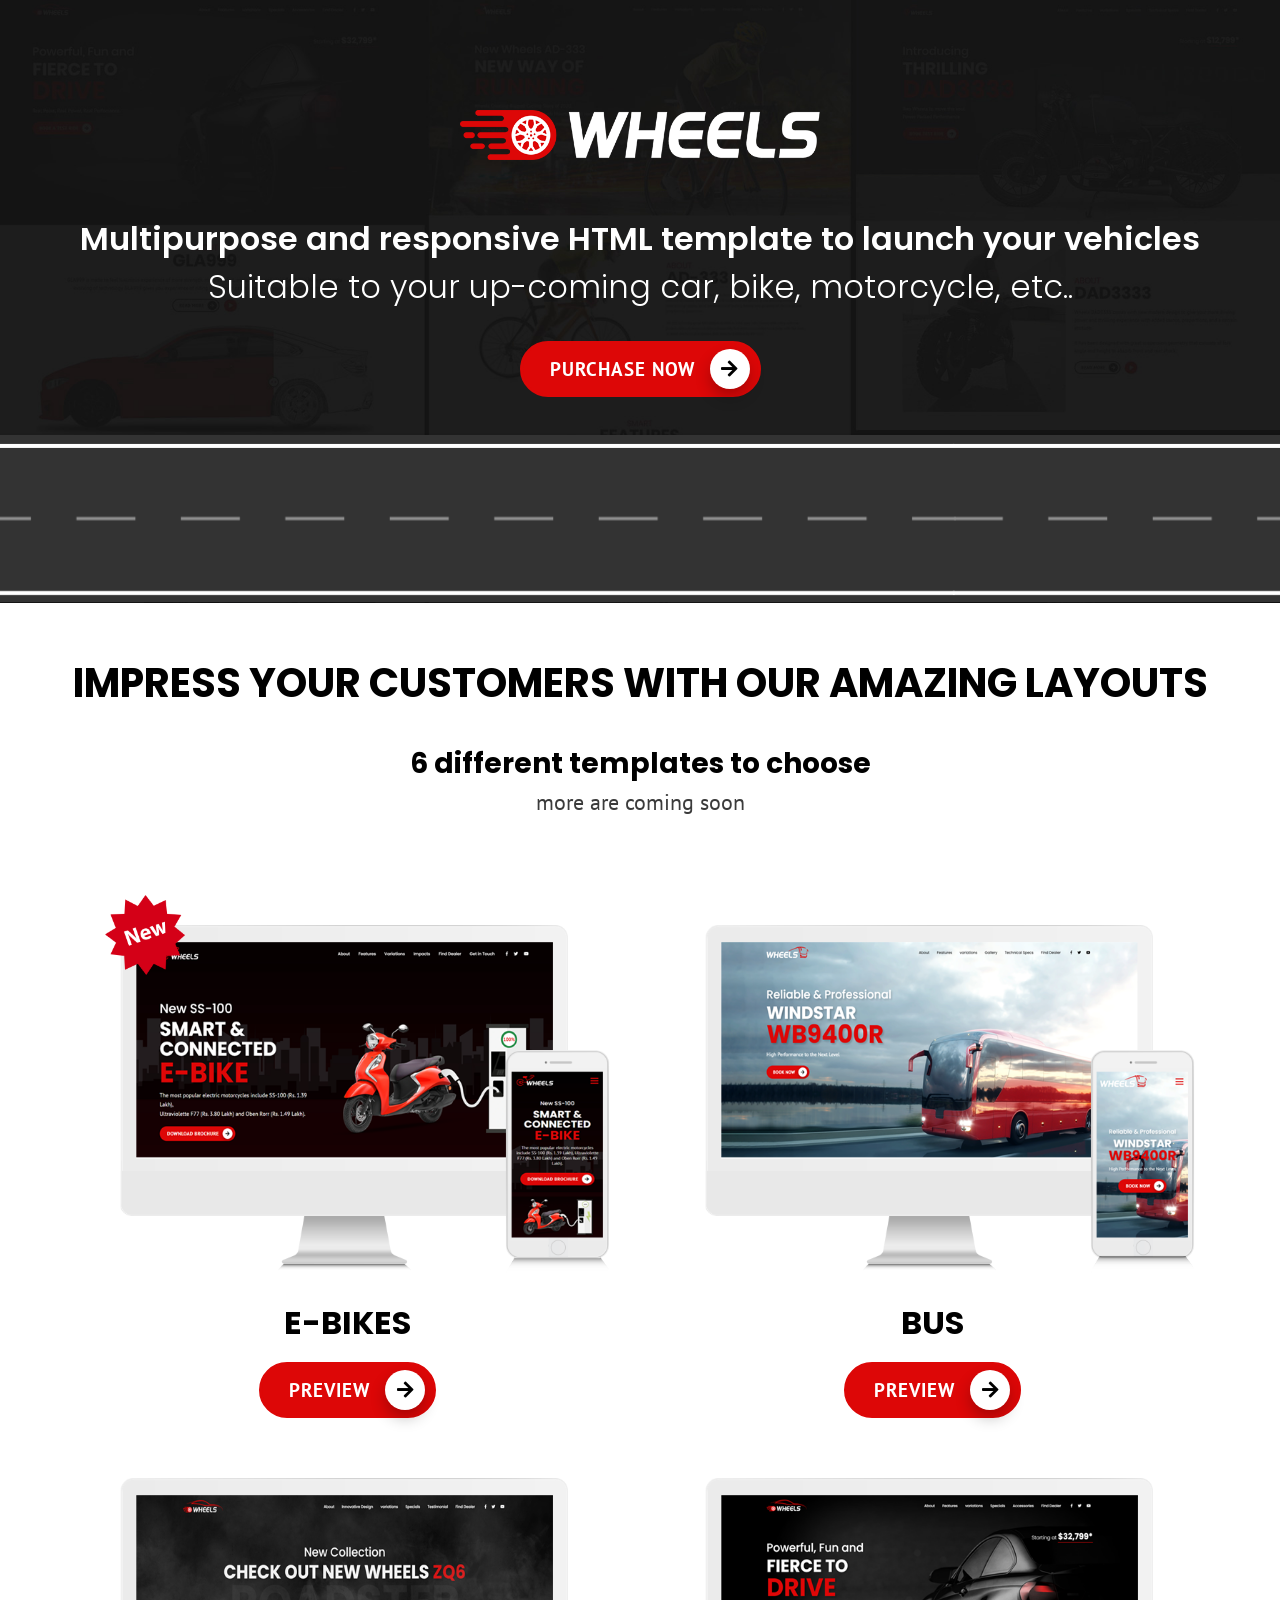
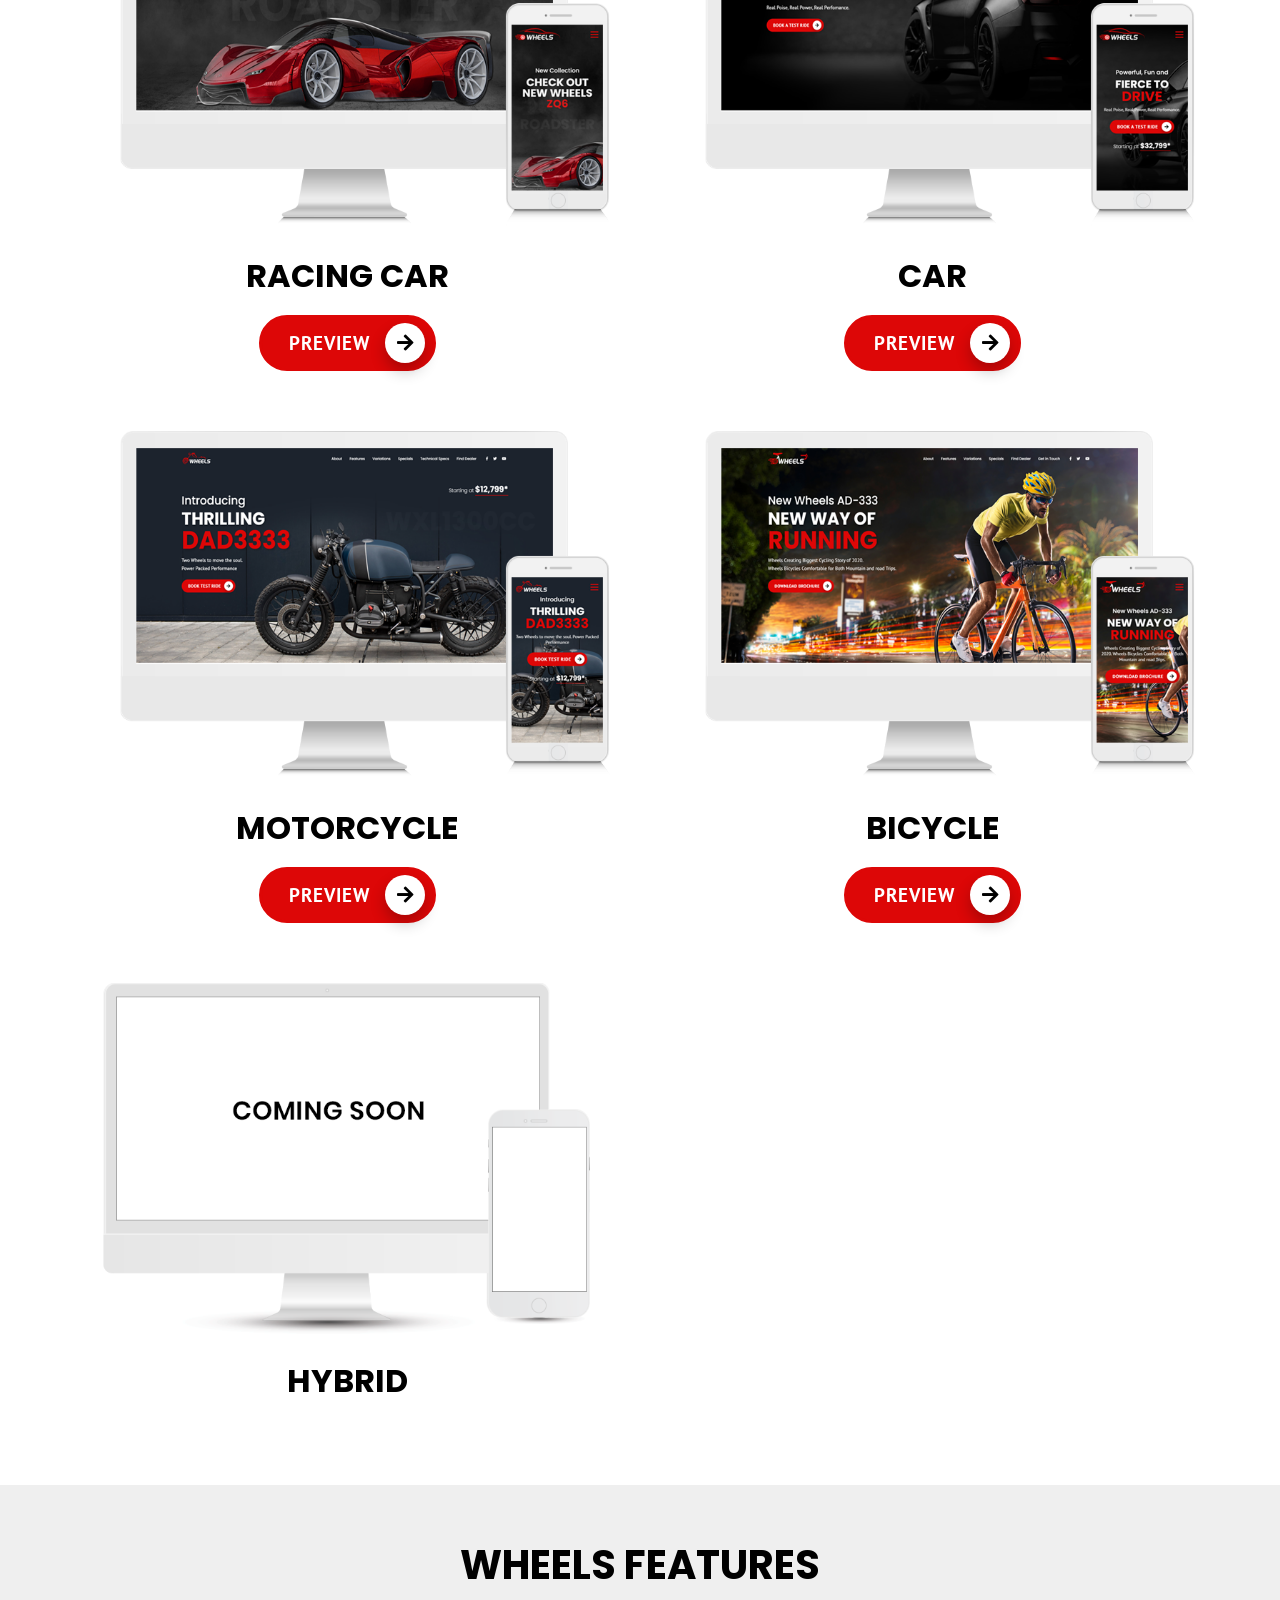
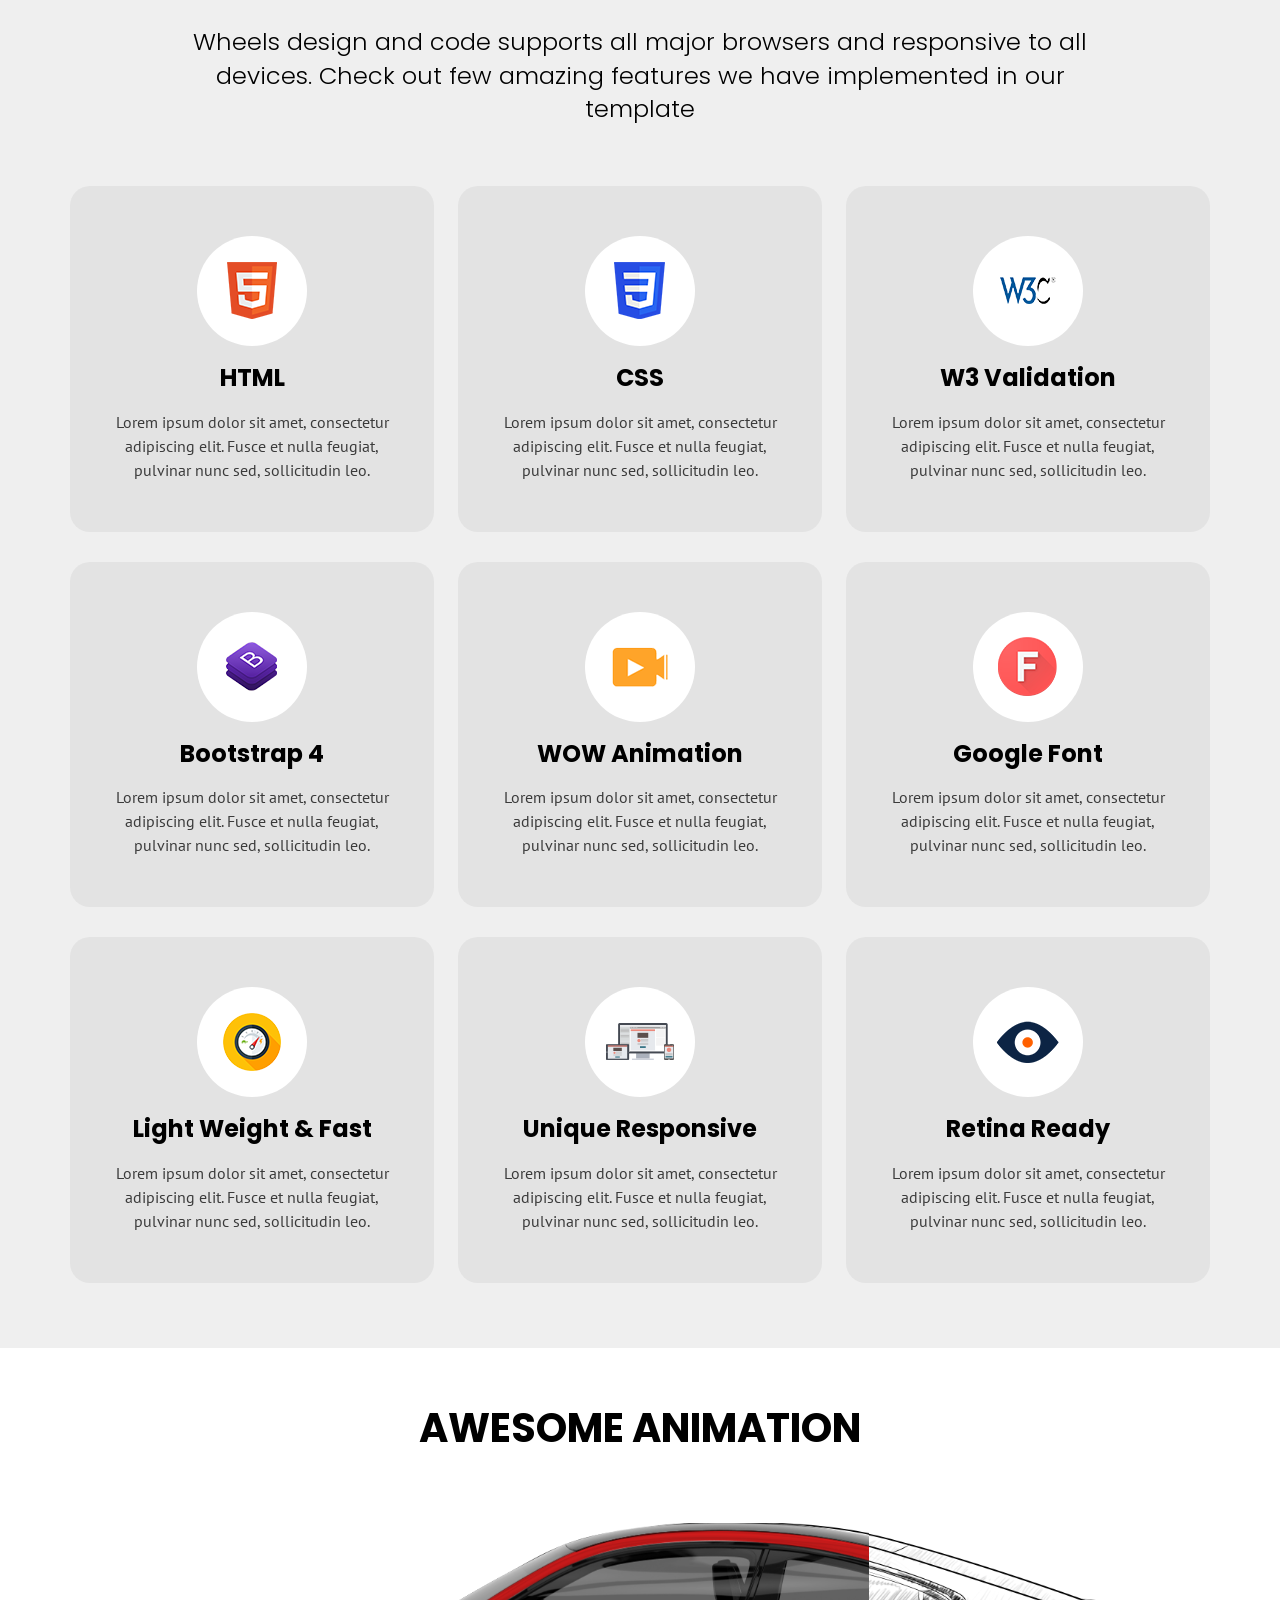
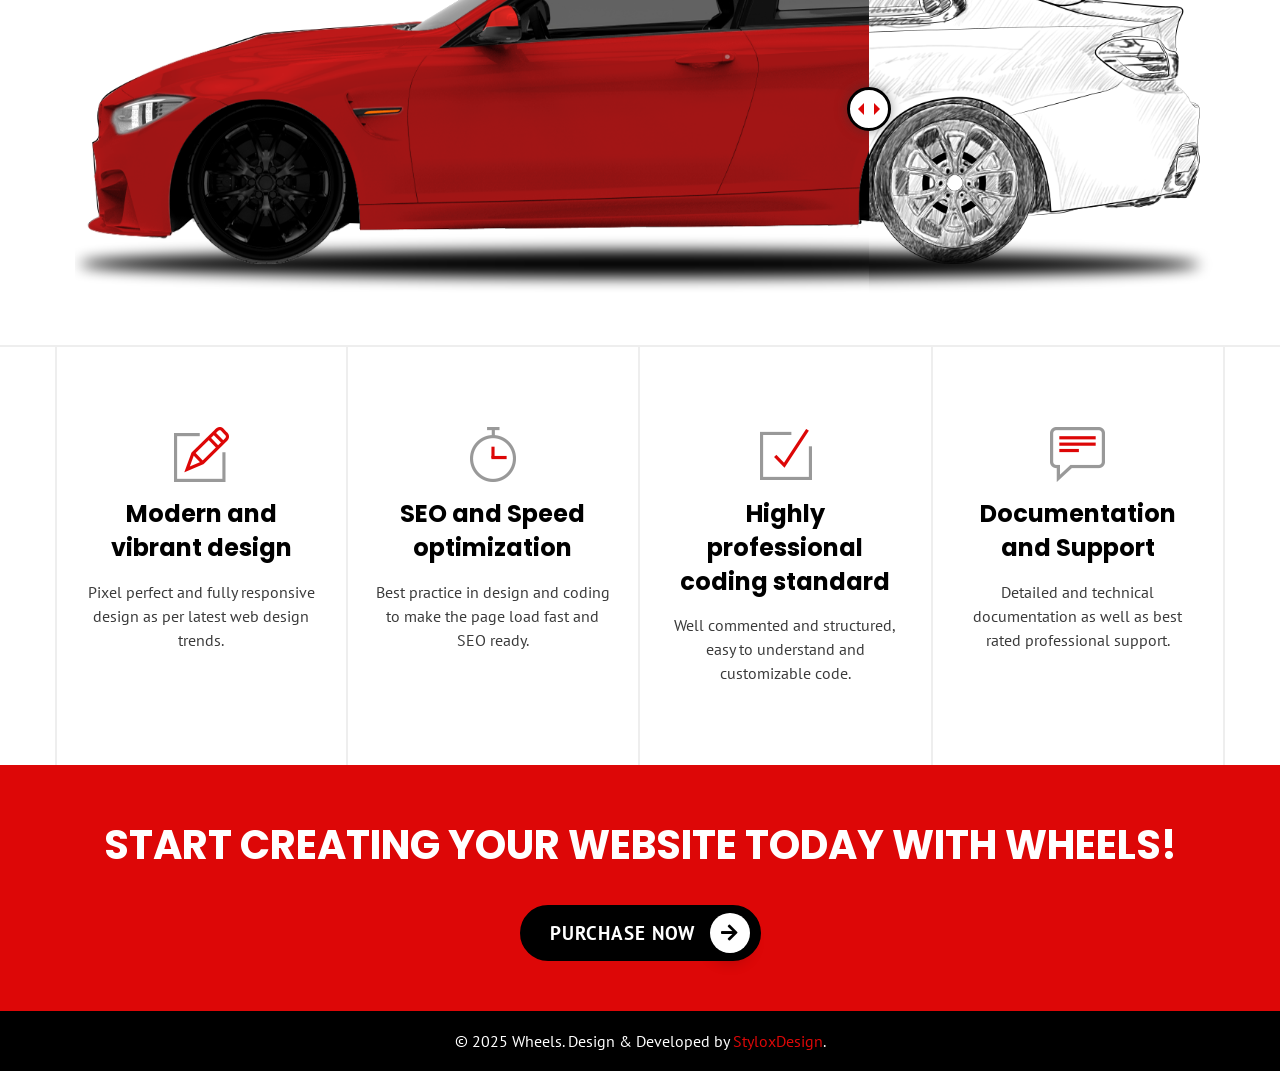
==== wheels.stylox.design/intro/index.html @ 3c7098a4 "Initial HEROMRF website commit" ====
<!DOCTYPE html>
<html lang="en" xml:lang="en">    

<!-- Mirrored from wheels.stylox.design/intro/index.html by HTTrack Website Copier/3.x [XR&CO'2014], Tue, 03 Mar 2026 09:22:50 GMT -->
<head>
    <!-- Basic -->    
    <meta charset="UTF-8">  
    <meta http-equiv="X-UA-Compatible" content="ie=edge">

    <title>Wheels website theme template to launch vehicles - StyloxDesign</title>

    <!-- Mobile Metas -->
    <meta name="viewport" content="width=device-width, initial-scale=1, minimum-scale=1.0, shrink-to-fit=no">

    <!-- favicon & bookmark -->
    <link rel="shortcut icon" href="images/favicon.ico" type="image/x-icon">
    <link rel="icon" href="images/favicon.ico" type="image/x-icon">

    <!-- Web Fonts  -->
    <link href="https://fonts.googleapis.com/css?family=PT+Sans:400,700&amp;display=swap" rel="stylesheet"> 
    <link href="https://fonts.googleapis.com/css?family=Poppins:300,400,500,600,700,800&amp;display=swap" rel="stylesheet"> 

    <!-- Vendor CSS -->
    <link rel="stylesheet" href="css/animate.css" type="text/css" />
    <link rel="stylesheet" href="css/fontawesome.min.css" type="text/css" />
    <link rel="stylesheet" href="css/bootstrap.min.css" type="text/css" />
    <link rel="stylesheet" href="css/bootstrap.min5.css" type="text/css" />
    <link rel="stylesheet" href="css/bootstrap5.css" type="text/css" />
    <link rel="stylesheet" href="css/owl.carousel.min.css" type="text/css" />
    <link rel="stylesheet" href="css/twentytwenty.css"  type="text/css" />

    <!-- Theme CSS -->
    <link rel="stylesheet" href="css/style.css" type="text/css" />
    <link rel="stylesheet" href="css/responsive.css" type="text/css" />
    
</head>

<body>
     <!-- Preloader start -->
    <div id="st-preloader">
        <div class="st-preloader-wave"><img src="images/st-loader.png" alt="preloader"></div>
    </div>
    <!-- preloader end -->

    <!--Main Wrapper Start-->
    <div class="wrapper" id="top">
     <!-- Content Section Start -->   
        <div class="main-container">

            <!-- Hero Section Start -->
            <section id="home" class="hero-section light-text">
                <div class="section-background">
                    <div class="background-wrapper">
                        <div class="background-inner" style="background-image: url('images/bg-1.jpg'); background-repeat: no-repeat;background-position: center top; background-size: cover;"></div>
                    </div>
                </div>
                <div class="small-container double-top-padding double-bottom-padding">
                    <div class="row mb-5">
                        <div class="col-md-12 text-center mb-5">
                            <div class="image-wrapper m-bot-30">
                                <h1 class="wow rotateInDownLeft"><img src="images/wheels-logo.png" alt="Wheels" title="Wheels"></h1>
                            </div>
                            <div class="heading-wrapper">
                                <h2 class="fw-600">Multipurpose and responsive HTML template to launch your vehicles <span class="fw-300">Suitable to your up-coming car, bike, motorcycle, etc..</span></h2>
                            </div>
                            <div class="btn-wrapper wow fadeInUp">
                                <a href="#" class="btn btn-primary btn-accent has-icon"><span>Purchase Now</span><i class="fas fa-arrow-right"></i></a>
                            </div>
                        </div>
                    </div>
                </div>
                <div class="roadmap">
                    <div class="left-right">
                        <div class="car-logo logo-move">
                            <img src="images/car-logo-intro.png">
                        </div>
                        <div class="bus-logo logo-move">
                            <img src="images/bus-logo-intro.png">
                        </div>
                        <div class="bicycle-logo logo-move">
                            <img src="images/bicycle-logo-intro.png">
                        </div>
                        <div class="ebike-logo logo-move">
                            <img src="images/e-bike-logo-intro.png">
                        </div>
                    </div>
                    <div class="right-left">
                        <div class="bike-logo logo-move">
                            <img src="images/motorcycle-logo-intro.png">
                        </div>
                    </div>
                </div>
            </section>
            <!-- Hero Section End -->
            
            <!-- About Section Start -->
            <section id="layouts" class="layout-section">
                <div class="container">
                    <div class="row">
                        <div class="col-md-12 text-center">
                            <div class="heading-wrapper">
                                <h2 class="h1 text-uppercase">Impress your customers with our amazing layouts</h2>
                            </div>
                            <div class="text-block m-bot-0">
                                <h3 class="m-bot-0">6 different templates to choose</h3>
                            </div>
                            <div class="text-block text-lead">
                                <p>more are coming soon</p>
                            </div>
                            <div class="empty-45"></div>
                        </div>
                    </div>
                    <div class="row">
                        <div class="col-md-6 text-center">
                            <div class="layout-box">
                                <div class="layout-img">
                                    <img src="images/screen-image-ebike.png" alt="" />
                                </div>
                                <img src="images/new.png" alt="" class="new-tag"/>
                                <div>
                                    <h2 class="text-uppercase">E-Bikes</h2>
                                    <a href="../website-theme-template-to-launch-e-bike-styloxdesign.html" class="btn btn-primary btn-accent has-icon" target="_blank"><span>Preview</span><i class="fas fa-arrow-right"></i></a>
                                </div>
                            </div>
                        </div>
                        <div class="col-md-6 text-center">
                            <div class="layout-box">
                                <div class="layout-img">
                                    <img src="images/bus-layout.png" alt="" />
                                </div>
                                <div>
                                    <h2 class="text-uppercase">Bus</h2>
                                    <a href="../website-theme-template-to-launch-bus-styloxdesign.html" class="btn btn-primary btn-accent has-icon" target="_blank"><span>Preview</span><i class="fas fa-arrow-right"></i></a>
                                </div>
                            </div>
                        </div>
                        <div class="col-md-6 text-center">
                            <div class="layout-box">
                                <div class="layout-img">
                                    <img src="images/racingcar-layout.png" alt="" />
                                </div>
                                <div>
                                    <h2 class="text-uppercase">Racing Car</h2>
                                    <a href="../website-theme-template-to-launch-racing-car-styloxdesign.html" class="btn btn-primary btn-accent has-icon" target="_blank"><span>Preview</span><i class="fas fa-arrow-right"></i></a>
                                </div>
                            </div>
                        </div>
                        <div class="col-md-6 text-center">
                            <div class="layout-box">
                                <div class="layout-img">
                                    <img src="images/car-layout.png" alt="" />
                                </div>
                                <div>
                                    <h2 class="text-uppercase">Car</h2>
                                    <a href="../website-theme-template-to-launch-car-styloxdesign.html" class="btn btn-primary btn-accent has-icon" target="_blank"><span>Preview</span><i class="fas fa-arrow-right"></i></a>
                                </div>
                            </div>
                        </div>
                        <div class="col-md-6 text-center">
                            <div class="layout-box">
                                <div class="layout-img">
                                    <img src="images/motorcycle-layout.png" alt="" />
                                </div>
                                <div>
                                    <h2 class="text-uppercase">Motorcycle</h2>
                                    <a href="../website-theme-template-to-launch-bike-motorcycle-styloxdesign.html" class="btn btn-primary btn-accent has-icon" target="_blank"><span>Preview</span><i class="fas fa-arrow-right"></i></a>
                                </div>
                            </div>
                        </div>
                        <div class="col-md-6 text-center">
                            <div class="layout-box">
                                <div class="layout-img">
                                    <img src="images/bicycle-layout.png" alt="" />
                                </div>
                                <div>
                                    <h2 class="text-uppercase">Bicycle</h2>
                                    <a href="../website-theme-template-to-launch-bicycle-styloxdesgin.html" class="btn btn-primary btn-accent has-icon" target="_blank"><span>Preview</span><i class="fas fa-arrow-right"></i></a>
                                </div>
                            </div>
                        </div>
                        <div class="col-md-6 text-center">
                            <div class="layout-box">
                                <div class="layout-img">
                                    <img src="images/coming-layout.png" alt="" />
                                </div>
                                <div>
                                    <h2 class="text-uppercase text-center">HYBRID</h2>
                                    <!-- <a href="../website-theme-template-to-launch-bicycle-styloxdesign.html" class="btn btn-primary btn-accent has-icon" target="_blank"><span>Preview</span><i class="fas fa-arrow-right"></i></a> -->
                                </div>
                            </div>
                        </div>
                    </div>
                </div>
            </section>
            <!-- About Section End -->

            <!-- Features Section Start -->
            <section id="features" class="features-section">
                <div class="small-container">
                    <div class="row">
                        <div class="col-md-10 text-center offset-md-1">
                            <div class="heading-wrapper">
                                <h2 class="h1 text-uppercase">Wheels features</h2>
                            </div>
                            <div class="text-block m-bot-50">
                                <h4 class="fw-300">Wheels design and code supports all major browsers and responsive to all devices. Check out few amazing features we have implemented in our template</h4>
                            </div>
                        </div>
                    </div>
                    <div class="row">
                        <div class="col-md-4 wow fadeInUp" data-wow-delay="0s">
                            <div class="icon-box icon-top align-center">
                                <div class="icon">
                                    <img src="images/html.png" alt="" />
                                </div>
                                <div class="icon-desc">
                                    <h4>HTML</h4>
                                    <p>Lorem ipsum dolor sit amet, consectetur adipiscing elit. Fusce et nulla feugiat, pulvinar nunc sed, sollicitudin leo.</p>
                                </div>
                            </div>
                        </div>
                            <div class="col-md-4 wow fadeInUp" data-wow-delay="0.10s">
                            <div class="icon-box icon-top align-center">
                                <div class="icon">
                                    <img src="images/css.png" alt="" />
                                </div>
                                <div class="icon-desc">
                                    <h4>CSS</h4>
                                    <p>Lorem ipsum dolor sit amet, consectetur adipiscing elit. Fusce et nulla feugiat, pulvinar nunc sed, sollicitudin leo.</p>
                                </div>
                            </div>
                        </div>
                            <div class="col-md-4 wow fadeInUp" data-wow-delay="0.20s">
                            <div class="icon-box icon-top align-center">
                                <div class="icon">
                                    <img src="images/w3c.png" alt="" />
                                </div>
                                <div class="icon-desc">
                                    <h4>W3 Validation</h4>
                                    <p>Lorem ipsum dolor sit amet, consectetur adipiscing elit. Fusce et nulla feugiat, pulvinar nunc sed, sollicitudin leo.</p>
                                </div>
                            </div>
                        </div>
                            <div class="col-md-4 wow fadeInUp" data-wow-delay="0.30s">
                            <div class="icon-box icon-top align-center">
                                <div class="icon">
                                    <img src="images/bootstrap.png" alt="" />
                                </div>
                                <div class="icon-desc">
                                    <h4>Bootstrap 4</h4>
                                    <p>Lorem ipsum dolor sit amet, consectetur adipiscing elit. Fusce et nulla feugiat, pulvinar nunc sed, sollicitudin leo.</p>
                                </div>
                            </div>
                        </div>
                            <div class="col-md-4 wow fadeInUp" data-wow-delay="0.40s">
                            <div class="icon-box icon-top align-center">
                                <div class="icon">
                                    <img src="images/wow.png" alt="" />
                                </div>
                                <div class="icon-desc">
                                    <h4>WOW Animation</h4>
                                    <p>Lorem ipsum dolor sit amet, consectetur adipiscing elit. Fusce et nulla feugiat, pulvinar nunc sed, sollicitudin leo.</p>
                                </div>
                            </div>
                        </div>
                            <div class="col-md-4 wow fadeInUp" data-wow-delay="0.50s">
                            <div class="icon-box icon-top align-center">
                                <div class="icon">
                                    <img src="images/google-fonts.png" alt="" />
                                </div>
                                <div class="icon-desc">
                                    <h4>Google Font</h4>
                                    <p>Lorem ipsum dolor sit amet, consectetur adipiscing elit. Fusce et nulla feugiat, pulvinar nunc sed, sollicitudin leo.</p>
                                </div>
                            </div>
                        </div>
                            <div class="col-md-4 wow fadeInUp" data-wow-delay="0s">
                            <div class="icon-box icon-top align-center">
                                <div class="icon">
                                    <img src="images/speed.png" alt="" />
                                </div>
                                <div class="icon-desc">
                                    <h4>Light Weight & Fast</h4>
                                    <p>Lorem ipsum dolor sit amet, consectetur adipiscing elit. Fusce et nulla feugiat, pulvinar nunc sed, sollicitudin leo.</p>
                                </div>
                            </div>
                        </div>
                            <div class="col-md-4 wow fadeInUp" data-wow-delay="0.10s">
                            <div class="icon-box icon-top align-center">
                                <div class="icon">
                                    <img src="images/responsive.png" alt="" />
                                </div>
                                <div class="icon-desc">
                                    <h4>Unique Responsive</h4>
                                    <p>Lorem ipsum dolor sit amet, consectetur adipiscing elit. Fusce et nulla feugiat, pulvinar nunc sed, sollicitudin leo.</p>
                                </div>
                            </div>
                        </div>
                            <div class="col-md-4 wow fadeInUp" data-wow-delay="0.20s">
                            <div class="icon-box icon-top align-center">
                                <div class="icon">
                                    <img src="images/retina-ready.png" alt="" />
                                </div>
                                <div class="icon-desc">
                                    <h4>Retina Ready</h4>
                                    <p>Lorem ipsum dolor sit amet, consectetur adipiscing elit. Fusce et nulla feugiat, pulvinar nunc sed, sollicitudin leo.</p>
                                </div>
                            </div>
                        </div>
                    </div>
                </div>
            </section>
            <!-- Features Section End -->

            <!-- Animation Section Start -->
            <section id="animation" class="animation-section">
                <div class="container">
                    <div class="row">
                        <div class="col-md-12 text-center">
                            <div class="heading-wrapper m-bot-0">
                                <h2 class="h1 text-uppercase">Awesome Animation</h2>
                            </div>
                            <div class="before-after-car-container">
                                <img src="images/after-car.png" alt="" />
                                <img src="images/before-car.png" alt="" />
                            </div>
                        </div>
                    </div>
                </div>
            </section>
            <!-- Animation Section End -->

            <!--Temp-Features Section Start -->
            <section id="temp-features" class="banafits-section p-top-0 p-bot-0">
                <div class="container">
                    <div class="row">
                        <div class="col-md-3 wow fadeInLeft" data-wow-delay="0.20s">
                            <div class="icon-box icon-top align-center">
                                <div class="icon">
                                    <img src="images/icon-1.png" alt="" />
                                </div>
                                <div class="icon-desc">
                                    <h4>Modern and vibrant design</h4>
                                    <p>Pixel perfect and fully responsive design as per latest web design trends.</p>
                                </div>
                            </div>
                        </div>
                        <div class="col-md-3 wow fadeInLeft" data-wow-delay="0s">
                            <div class="icon-box icon-top align-center">
                                <div class="icon">
                                    <img src="images/icon-2.png" alt="" />
                                </div>
                                <div class="icon-desc">
                                    <h4>SEO and Speed optimization</h4>
                                    <p>Best practice in design and coding to make the page load fast and SEO ready.</p>
                                </div>
                            </div>
                        </div>
                        <div class="col-md-3 wow fadeInRight" data-wow-delay="0s">
                            <div class="icon-box icon-top align-center">
                                <div class="icon">
                                    <img src="images/icon-3.png" alt="" />
                                </div>
                                <div class="icon-desc">
                                    <h4>Highly professional coding standard</h4>
                                    <p>Well commented and structured, easy to understand and customizable code.</p>
                                </div>
                            </div>
                        </div>
                        <div class="col-md-3  wow fadeInRight" data-wow-delay="0.20s">
                            <div class="icon-box icon-top align-center">
                                <div class="icon">
                                    <img src="images/icon-4.png" alt="" />
                                </div>
                                <div class="icon-desc">
                                    <h4>Documentation and Support</h4>
                                    <p>Detailed and technical documentation as well as best rated professional support.</p>
                                </div>
                            </div>
                        </div>
                    </div>
                </div>
            </section>
            <!-- Temp-Features Section End -->

            <!-- Purchase Section Start -->
            <section id="purchase" class="purchase-section light-text">
                <div class="container">
                    <div class="row">
                        <div class="col-md-12 text-center">
                            <div class="heading-wrapper">
                                <h2 class="h1 text-uppercase">Start Creating Your Website Today With Wheels!</h2>
                            </div>
                            <div class="btn-wrapper text-center">
                                <a href="#" class="btn btn-primary btn-inverse has-icon"><span>Purchase Now</span><i class="fas fa-arrow-right"></i></a>
                            </div>
                        </div>
                    </div>
                </div>
            </section>
            <!-- Purchase Section Start -->
        </div>
    <!-- Content Section End -->   
    
    <!--Footer Start-->   
        <footer class="site-footer text-center light-text">
            <div class="container">
                <div class="row">
                    <div class="col-md-12">
                        <div class="copyright">© 2025 Wheels. Design & Developed by <a target="_blank" href="http://stylox.design/">StyloxDesign</a>.</div>
                    </div>
                </div>
            </div>
        </footer>
    <!--Footer end-->   
    </div>
    <!--Main Wrapper End-->

    <!-- Vendor -->
    <script src="js/jquery.min.js"></script> 
    <script src="js/wow.min.js"></script>
    <script src="js/bootstrap.min.js"></script>
    <script src="js/owl.carousel.min.js"></script>
    <!-- Theme Base, Components and Settings -->
    <script src="js/theme.js"></script>
    <script src="js/jquery.min.latest.js"></script>    
    <script src="js/jquery.event.move.js"></script>
    <script src="js/jquery.twentytwenty.js"></script>
    <script>
    $(function(){
        $(".before-after-car-container[data-orientation!='vertical']").twentytwenty({default_offset_pct: 0.7});
    });
    </script>
</body>

<!-- Mirrored from wheels.stylox.design/intro/index.html by HTTrack Website Copier/3.x [XR&CO'2014], Tue, 03 Mar 2026 09:23:04 GMT -->
</html>
---- wheels.stylox.design/intro/css/twentytwenty.css ----
.twentytwenty-horizontal .twentytwenty-handle:before, .twentytwenty-horizontal .twentytwenty-handle:after, .twentytwenty-vertical .twentytwenty-handle:before, .twentytwenty-vertical .twentytwenty-handle:after {
  content: " ";
  display: block;
  background: white;
  position: absolute;
  z-index: 30;
  -webkit-box-shadow: 0px 0px 12px rgba(51, 51, 51, 0.5);
  -moz-box-shadow: 0px 0px 12px rgba(51, 51, 51, 0.5);
  box-shadow: 0px 0px 12px rgba(51, 51, 51, 0.5); }

.twentytwenty-horizontal .twentytwenty-handle:before, .twentytwenty-horizontal .twentytwenty-handle:after {
  width: 3px;
  height: 9999px;
  left: 50%;
  margin-left: -1.5px; }

.twentytwenty-vertical .twentytwenty-handle:before, .twentytwenty-vertical .twentytwenty-handle:after {
  width: 9999px;
  height: 3px;
  top: 50%;
  margin-top: -1.5px; }

.twentytwenty-before-label, .twentytwenty-after-label, .twentytwenty-overlay {
  position: absolute;
  top: 0;
  width: 100%;
  height: 100%; }

.twentytwenty-before-label, .twentytwenty-after-label, .twentytwenty-overlay {
  -webkit-transition-duration: 0.5s;
  -moz-transition-duration: 0.5s;
  transition-duration: 0.5s; }

.twentytwenty-before-label, .twentytwenty-after-label {
  -webkit-transition-property: opacity;
  -moz-transition-property: opacity;
  transition-property: opacity; }

.twentytwenty-before-label:before, .twentytwenty-after-label:before {
  color: white;
  font-size: 13px;
  letter-spacing: 0.1em; }

.twentytwenty-before-label:before, .twentytwenty-after-label:before {
  position: absolute;
  background: rgba(255, 255, 255, 0.2);
  line-height: 38px;
  padding: 0 20px;
  -webkit-border-radius: 2px;
  -moz-border-radius: 2px;
  border-radius: 2px; }

.twentytwenty-horizontal .twentytwenty-before-label:before, .twentytwenty-horizontal .twentytwenty-after-label:before {
  top: 50%;
  margin-top: -19px; }

.twentytwenty-vertical .twentytwenty-before-label:before, .twentytwenty-vertical .twentytwenty-after-label:before {
  left: 50%;
  margin-left: -45px;
  text-align: center;
  width: 90px; }

.twentytwenty-left-arrow, .twentytwenty-right-arrow, .twentytwenty-up-arrow, .twentytwenty-down-arrow {
  width: 0;
  height: 0;
  border: 6px inset transparent;
  position: absolute; }

.twentytwenty-left-arrow, .twentytwenty-right-arrow {
  top: 50%;
  margin-top: -6px; }

.twentytwenty-up-arrow, .twentytwenty-down-arrow {
  left: 50%;
  margin-left: -6px; }

.twentytwenty-container {
  -webkit-box-sizing: content-box;
  -moz-box-sizing: content-box;
  box-sizing: content-box;
  z-index: 0;
  overflow: hidden;
  position: relative;
  -webkit-user-select: none;
  -moz-user-select: none;
  -ms-user-select: none; }
  .twentytwenty-container img {
    max-width: 100%;
    position: absolute;
    top: 0;
    display: block; }
  .twentytwenty-container.active .twentytwenty-overlay, .twentytwenty-container.active :hover.twentytwenty-overlay {
    background: rgba(0, 0, 0, 0); }
    .twentytwenty-container.active .twentytwenty-overlay .twentytwenty-before-label,
    .twentytwenty-container.active .twentytwenty-overlay .twentytwenty-after-label, .twentytwenty-container.active :hover.twentytwenty-overlay .twentytwenty-before-label,
    .twentytwenty-container.active :hover.twentytwenty-overlay .twentytwenty-after-label {
      opacity: 0; }
  .twentytwenty-container * {
    -webkit-box-sizing: content-box;
    -moz-box-sizing: content-box;
    box-sizing: content-box; }

.twentytwenty-before-label {
  opacity: 0; }
  .twentytwenty-before-label:before {
    content: attr(data-content); }

.twentytwenty-after-label {
  opacity: 0; }
  .twentytwenty-after-label:before {
    content: attr(data-content); }

.twentytwenty-horizontal .twentytwenty-before-label:before {
  left: 10px; }

.twentytwenty-horizontal .twentytwenty-after-label:before {
  right: 10px; }

.twentytwenty-vertical .twentytwenty-before-label:before {
  top: 10px; }

.twentytwenty-vertical .twentytwenty-after-label:before {
  bottom: 10px; }

.twentytwenty-overlay {
  -webkit-transition-property: background;
  -moz-transition-property: background;
  transition-property: background;
  background: rgba(0, 0, 0, 0);
  z-index: 25; }
  .twentytwenty-overlay:hover {
    background: rgba(0, 0, 0, 0.5); }
    .twentytwenty-overlay:hover .twentytwenty-after-label {
      opacity: 1; }
    .twentytwenty-overlay:hover .twentytwenty-before-label {
      opacity: 1; }

.twentytwenty-before {
  z-index: 20; }

.twentytwenty-after {
  z-index: 10; }

.twentytwenty-handle {
  height: 38px;
  width: 38px;
  position: absolute;
  left: 50%;
  top: 50%;
  margin-left: -22px;
  margin-top: -22px;
  border: 3px solid white;
  -webkit-border-radius: 1000px;
  -moz-border-radius: 1000px;
  border-radius: 1000px;
  -webkit-box-shadow: 0px 0px 12px rgba(51, 51, 51, 0.5);
  -moz-box-shadow: 0px 0px 12px rgba(51, 51, 51, 0.5);
  box-shadow: 0px 0px 12px rgba(51, 51, 51, 0.5);
  z-index: 40;
  cursor: pointer; }

.twentytwenty-horizontal .twentytwenty-handle:before {
  bottom: 50%;
  margin-bottom: 22px;
  -webkit-box-shadow: 0 3px 0 white, 0px 0px 12px rgba(51, 51, 51, 0.5);
  -moz-box-shadow: 0 3px 0 white, 0px 0px 12px rgba(51, 51, 51, 0.5);
  box-shadow: 0 3px 0 white, 0px 0px 12px rgba(51, 51, 51, 0.5); }
.twentytwenty-horizontal .twentytwenty-handle:after {
  top: 50%;
  margin-top: 22px;
  -webkit-box-shadow: 0 -3px 0 white, 0px 0px 12px rgba(51, 51, 51, 0.5);
  -moz-box-shadow: 0 -3px 0 white, 0px 0px 12px rgba(51, 51, 51, 0.5);
  box-shadow: 0 -3px 0 white, 0px 0px 12px rgba(51, 51, 51, 0.5); }

.twentytwenty-vertical .twentytwenty-handle:before {
  left: 50%;
  margin-left: 22px;
  -webkit-box-shadow: 3px 0 0 white, 0px 0px 12px rgba(51, 51, 51, 0.5);
  -moz-box-shadow: 3px 0 0 white, 0px 0px 12px rgba(51, 51, 51, 0.5);
  box-shadow: 3px 0 0 white, 0px 0px 12px rgba(51, 51, 51, 0.5); }
.twentytwenty-vertical .twentytwenty-handle:after {
  right: 50%;
  margin-right: 22px;
  -webkit-box-shadow: -3px 0 0 white, 0px 0px 12px rgba(51, 51, 51, 0.5);
  -moz-box-shadow: -3px 0 0 white, 0px 0px 12px rgba(51, 51, 51, 0.5);
  box-shadow: -3px 0 0 white, 0px 0px 12px rgba(51, 51, 51, 0.5); }

.twentytwenty-left-arrow {
  border-right: 6px solid white;
  left: 50%;
  margin-left: -17px; }

.twentytwenty-right-arrow {
  border-left: 6px solid white;
  right: 50%;
  margin-right: -17px; }

.twentytwenty-up-arrow {
  border-bottom: 6px solid white;
  top: 50%;
  margin-top: -17px; }

.twentytwenty-down-arrow {
  border-top: 6px solid white;
  bottom: 50%;
  margin-bottom: -17px; }
---- wheels.stylox.design/intro/css/style.css ----
/*--------------------------------------------------------------*
Author        : Sacred Themes.
Template Name : Wheels
Version       : 1.0
*-------------------------------------------------------------*
    
*--------------------------------------------------------------*/
:root {
  --main-color:#dd0707;
  --text-color:#3b3b3b;
  --heading-color:#000000;
  --light-gray:#eeeeee;
  --white-color:#ffffff;
  --dark-gray:#282828;
  --dark-gray-2:#8c8c8c;
  --black-color:#000000;
}

/*--------------------------------------------------------------*
Preloader
*--------------------------------------------------------------*/
#st-preloader {position: fixed; z-index: 999999; top: 0; right: 0; bottom: 0; left: 0; display: block; background: #fff;}
.st-preloader-wave {position: absolute; top: 50%; left: 50%; width:100px; height:100px; -webkit-transform:translate(-50%, -50%); transform:translate(-50%, -50%); background:var(--main-color); ; padding:10px; border-radius:50%;}
.st-preloader-wave img{-webkit-transform: translate3d(0, 0, 0); -webkit-transform-origin:40px 40px; -webkit-transform: translate3d(0, 0, 0); -webkit-animation: rotateicon 3s linear 0s infinite; animation: rotateicon 3s linear 0s infinite;}
.st-preloader-wave:before{position: absolute;display: inline-block; width:150px; height:150px; content: "";  -webkit-animation: preloader-wave 1.5s linear infinite;
            animation: preloader-wave 1.5s linear infinite; border-radius: 50%; background: var(--main-color); ; left: -25px; top: -25px;}

@-webkit-keyframes rotateicon {
	from {-webkit-transform: rotate(0deg); transform: rotate(0deg);}
	to {-webkit-transform: rotate(360deg); transform: rotate(360deg);}
}
@keyframes rotateicon {
	from {-webkit-transform: rotate(0deg); transform: rotate(0deg);}
	to {-webkit-transform: rotate(360deg); transform: rotate(360deg);}
}

@-webkit-keyframes preloader-wave {
    0% {-webkit-transform: scale(0, 0); transform: scale(0, 0); opacity: .5;}
    100% {-webkit-transform: scale(1, 1); transform: scale(1, 1); opacity: 0;}
}

@keyframes preloader-wave {
    0% {-webkit-transform: scale(0, 0);transform: scale(0, 0);opacity: .5; }
    100% {-webkit-transform: scale(1, 1); transform: scale(1, 1);opacity: 0;}
}
/*--------------------------------------------------------------*
 Basic
*--------------------------------------------------------------*/
html{margin:0; padding:0;  }
body {color:var(--text-color); font-family: 'PT Sans', sans-serif; font-size:16px; font-weight:400; line-height:1.5; -webkit-font-smoothing:antialiased; -moz-font-smoothing:antialiased; text-rendering:optimizeLegibility; overflow-x: hidden;}
a:active, a:focus {outline: none !important;}
a{text-decoration: none !important; color:var(--main-color); ; }
a:hover, a:focus {color: var(--text-color); ;}
a, .btn {-webkit-transition: all .3s;  transition: all .3s;}
a img, iframe {border: none;}
p {margin: 0 0 30px; /*color: var(--text-color);*/ line-height:1.5;}
p:last-child{margin-bottom:0; }
.text-lead, p.text-lead, .text-lead > *{font-size: 22px; line-height: 1.6;}
b, strong {font-weight: bold;}

.empty-15{display:table; margin:auto; clear:both; height:15px;}
.empty-30{display:table; margin:auto; clear:both; height:30px;}
.empty-45{ display:table; margin:auto; clear:both; height:45px; }

hr {margin-top: 0; margin-bottom: 0; border: 0; border-top: 1px solid var(--light-gray); ;}
pre {display: block; margin: 0 0 30px; padding: 9.5px; word-wrap: break-word; word-break: break-all; color: #333; border: 1px solid #ededed; border-radius: 0;  background-color: #f9f9f9; font-size: 13px;    line-height: 1.5;}
img{max-width:100%; vertical-align:top; outline:none;}
h1, h2, h3, h4, h5, h6, .h1, .h2, .h3, .h4, .h5, .h6 {margin: 0 0 15px 0; color: var(--heading-color); ; font-weight:700; line-height: 1.5; font-family: 'Poppins', sans-serif;}
.h1, h1{font-size:2.5rem; line-height:1.5;}
.h2, h2{font-size:2rem; line-height:1.5;}
.h3, h3{font-size:1.75rem; line-height:1.5;}
.h4, h4{font-size:1.5rem; line-height:1.4; }
.h5, h5{font-size: 1.25rem; line-height:1.5; }
.fw-100{font-weight:100 !important;}
.fw-300{font-weight:300 !important;}
.fw-400{font-weight:400 !important;}
.fw-600{font-weight:600 !important;}
.fw-700{font-weight:700 !important;}

.m-top-0, .m-top-10, .m-top-15, .m-top-20, .m-top-25, .m-top-30, .m-top-35, .m-top-40,.m-top-50, .m-top-80, .m-top-100, .m-bot-0, .m-bot-10, .m-bot-15, .m-bot-20, .m-bot-25, .m-bot-30, .m-bot-35, .m-bot-40,.m-bot-50,
.m-bot-80, .m-bot-100 { display: inline-block;}
.m-top-0{ margin-top: 0 !important;}
.m-top-5{ margin-top: 5px;}
.m-top-10{margin-top: 10px;}
.m-top-15{margin-top: 15px;}
.m-top-20 {margin-top: 20px;}
.m-top-25 { margin-top: 25px;}
.m-top-30 {margin-top: 30px;}
.m-top-35 {margin-top: 35px;}
.m-top-40 {margin-top: 40px;}
.m-top-50 {margin-top: 50px;}
.m-top-80 {margin-top: 80px;}
.m-top-100 {margin-top: 100px;}
/*margin bottom*/
.m-bot-0 {margin-bottom: 0 !important;}
.m-bot-10 {margin-bottom: 10px;}
.m-bot-15 {margin-bottom: 15px;}
.m-bot-20 {margin-bottom: 20px;}
.m-bot-25 {margin-bottom: 25px;}
.m-bot-30 {margin-bottom: 30px;}
.m-bot-35 {margin-bottom: 35px;}
.m-bot-40 {margin-bottom: 40px;}
.m-bot-50 {margin-bottom: 50px;}
.m-bot-80 {margin-bottom: 80px;}
.m-bot-100 {margin-bottom: 100px;}
.m-left-10 {margin-left: 20px;}
/*padding top*/
.p-top-0 {padding-top: 0 !important;}
.p-top-10 {padding-top: 10px;}
.p-top-15 {padding-top: 15px;}
.p-top-20 {padding-top: 20px;}
.p-top-25 {padding-top: 25px;}
.p-top-30 {padding-top: 30px;}
.p-top-35 {padding-top: 35px;}
.p-top-40 {padding-top: 40px;}
.p-top-50 {padding-top: 50px;}
.p-top-80 {padding-top: 80px;}
.p-top-100 {padding-top: 100px;}
.p-tb-10 {padding: 10px 0;}
.p-tb-20 {padding: 20px 0;}
.p-tb-30 {padding: 30px 0;}
.p-tb-50 {padding: 50px 0;}
.p-tb-100 {padding: 100px 0;}
.p-tb-150 {padding: 150px 0;}
.p-tb-200 {padding: 200px 0;}

.p-bot-0 {padding-bottom: 0 !important;}
.p-bot-100 {padding-bottom: 100px !important;}

.fw-300{font-weight:300;}
.fw-700{font-weight:700;}
.fw-600{font-weight:600;}

.half-top-padding {padding-top:15px;}
.half-bottom-padding {padding-bottom:15px;}
.single-top-padding {padding-top:30px;}
.single-bottom-padding {padding-bottom:30px;}
.double-top-padding {padding-top:60px;}
.double-bottom-padding {padding-bottom:60px;}
.half-block-padding{padding:15px;}
.single-block-padding{padding:30px;}
.double-block-padding{padding:60px;}


.container{max-width:1520px; width:100%;}
.small-container{max-width:1200px; width:100%; padding-right: 15px; padding-left: 15px; margin-right: auto; margin-left: auto;}
.container-fluid{padding-right:0px; padding-left:0px;}
.height-100{height:100vh; }
.height-100 > *{height:100%; }
.verticle-center .row{vertical-align:middle; align-items:center; height:100%; }

.btn, input[type="button"], input[type="submit"], button, .btn-primary{color:var(--white-color); height:56px; line-height:50px; border:3px solid var(--black-color); font-size:1.175rem; padding:0px 45px; text-align:center; text-transform:uppercase; -webkit-border-radius:30px; border-radius:30px; font-weight:700; letter-spacing:1px; transition:all 300ms ease-in-out; -webkit-box-shadow:none; box-shadow:none; background:var(--black-color); position: relative; cursor:pointer;  }
.fw{width:100%;}

.btn-primary{background:transparent; color:var(--black-color);}
.btn-primary.has-icon span {left: 0px; display: inline-block; -ms-transform: translateX(-18px);
-webkit-transform: translateX(-18px); transform: translateX(-18px); transition: opacity .45s cubic-bezier(0.25,1,0.33,1),transform .45s cubic-bezier(0.25,1,0.33,1); -webkit-transition: opacity .45s cubic-bezier(0.25,1,0.33,1),-webkit-transform .45s cubic-bezier(0.25,1,0.33,1); position: relative;}

.btn-primary.has-icon i{right: 14px; margin-top: 0; text-align: center; vertical-align: middle; border-radius: 50%;line-height:40px; height:40px; width:40px; -webkit-transition: all .45s cubic-bezier(0.25,1,0.33,1); transition: all .45s cubic-bezier(0.25,1,0.33,1); position: absolute; top: 50%;}
.btn-primary.has-icon i {-webkit-transform: translateY(-50%) translateX(6px); transform: translateY(-50%) translateX(6px); color: #fff; background-color: rgb(0, 0, 0);
box-shadow: rgba(0, 0, 0, 0.24) 0px 8px 15px;}


.btn:hover, input[type="button"]:hover, input[type="submit"]:hover, button:hover, .btn:focus, input[type="button"]:focus, input[type="submit"]:focus, button:focus{background:transparent; color:var(--black-color); border-color:var(--black-color); -webkit-box-shadow:none; box-shadow:none;}
.btn-primary:focus, .btn-primary:hover{background:var(--black-color); color:var(--white-color);}
.btn-primary.has-icon:hover i{background:var(--white-color); color:var(--black-color); }

.btn-transparent{background:rgba(0,0,0,0.8); color:var(--white-color);  }
.btn-square{border-radius:0 !important; }

.accent-color{border-color:var(--main-color);}
.accent-color:hover{background:var(--main-color); border-color:var(--main-color);}

.btn-primary.btn-inverse{background:var(--black-color); color:var(--white-color);}
.btn-primary.btn-inverse.has-icon i{background:var(--white-color); color:var(--black-color);}

.btn-primary.btn-inverse:hover{background:transparent; color:var(--black-color);}
.btn-primary.btn-inverse.has-icon:hover i{background:var(--black-color); color:var(--white-color); }

.btn-primary.btn-accent{background:var(--main-color); color:var(--white-color); border-color:var(--main-color);}
.btn-primary.btn-accent.has-icon i{background:var(--white-color); color:var(--black-color);}

.btn-primary.btn-accent:hover{background:transparent; color:var(--black-color);}
.btn-primary.btn-accent.has-icon:hover i{background:var(--main-color); color:var(--white-color); }




.scroll-to{position:absolute; bottom:30px; height:auto; right:calc((100% - 1490px) / 2);}
.scroll-to a{position:relative; display:block; color:var(--black-color); font-weight:bold;  }
.scroll-to i{background:#ffffff; height:36px; width:36px; -webkit-border-radius:50%; border-radius:50%; border:2px solid var(--main-color); line-height:32px; color:var(--main-color); text-align:center; animation: jumparrow 2s infinite;  }
.scroll-to span{-webkit-transform:rotate(90deg) translateY(0px)); transform:rotate(90deg) translateY(0px); display:block; text-transform:uppercase; text-align: center;
margin: 0 0 25px; line-height: 1; transform-origin: center top; }

button, select{-moz-appearance: none; -webkit-appearance: none;}
@-webkit-keyframes jumparrow {
  0% {
    -webkit-transform:translate(0, 0);
  }
  20% {
    -webkit-transform:translate(0px, 10px);
  }
  40% {
    -webkit-transform: translate(0, 0);
  }
}
@keyframes jumparrow {
  0% {
    transform: translate(0, 0);
  }
  20% {
    transform: translate(0px, 10px);
  }
  40% {
    transform: translate(0, 0);
  }
}

/*--------------------------------------------------------------*
 03. Body Content
*--------------------------------------------------------------*/
.main-container > section{position: relative; clear: both; border: 0; padding:80px 0px; }
.section-background{position: absolute; top: 0; bottom: 0; left: 0; right: 0; overflow: hidden; border-radius: inherit; background-clip: padding-box; -webkit-overflow-scrolling: touch;}
.section-background .background-wrapper{backface-visibility: hidden; position: absolute; left: 0px; top: 0px; width: 100%; height: 100%;overflow: hidden; border-radius: inherit; background-clip: padding-box;}
.section-background .background-wrapper .background-inner{position: absolute; top: 0; bottom: 0; left: 0; right: 0; background-attachment: scroll;}
.section-background .background-wrapper .overlay-bg{position:absolute;top: 0; bottom: 0; left: 0; right: 0; background-attachment: scroll; background-size:cover; background-position:center center;  }
.top-sub-heading{font-weight:500; font-size:3.125rem; -webkit-text-shadow: 6px 6px 7.83px rgba(0, 0, 0, 0.18);  text-shadow:6px 6px 7.83px rgba(0, 0, 0, 0.18); line-height:1;   }
h1.large-heading{font-size:6.75rem; color:var(--main-color); font-weight:bold; text-transform:uppercase; line-height:1; -webkit-text-shadow: 6px 6px 7.83px rgba(0, 0, 0, 0.18);  text-shadow:6px 6px 7.83px rgba(0, 0, 0, 0.18);}
h1.large-heading span{display:block; font-size:4.725rem; }
h2.large-heading{font-size:4.625rem; line-height:1; }
h2.large-heading span{display:block; font-size:2.225rem; color:var(--main-color); font-weight:400; }
.banner-content{padding-top:60px;}
.about-text{padding-left:120px; }
.about-text:before{background:var(--main-color); position:absolute; left:90px; top:0; bottom:0; width:2px; content:""; display:block; }
.text-block{margin-bottom:30px; }
.offset-y-50{-wenkit-transform:translateY(50px); transform:translateY(50px); }
.offset-y-100{-wenkit-transform:translateY(100px); transform:translateY(100px); }
.heading-wrapper{margin-bottom:30px; }
.light-text, .light-text *{color:#ffffff; }

.site-footer{background:var(--black-color); padding:18px 0px;  }
.site-footer a{color:var(--main-color); }


.before-after-car-container{margin:50px 0px 0px; }
.before-after-car-container .twentytwenty-overlay{display:none; }
.twentytwenty-horizontal  .before-after-car-container .twentytwenty-handle::after, .twentytwenty-horizontal .before-after-car-container .twentytwenty-handle::before{background:var(--black-color); box-shadow: none;}
.twentytwenty-horizontal .twentytwenty-handle::before, .twentytwenty-horizontal .twentytwenty-handle::after{width:0; }
.before-after-car-container .twentytwenty-handle{border-color:var(--black-color); background: #fff;}
.twentytwenty-left-arrow{border-right:6px solid var(--main-color);}
.twentytwenty-right-arrow{border-left:6px solid var(--main-color);}

.banafits-section{border-top:2px solid #eeeeee !important;}
.icon-box{padding:80px 15px; }
.icon-box.align-center{text-align:center;}
.icon-box.icon-top .icon{display:table; width:100%; margin-bottom:15px;   }
.banafits-section .row > div{border-right:2px solid #eeeeee;}
.banafits-section .row > div:first-child{border-left:2px solid #eeeeee;}
.features-section{background:#efefef; }
.features-section .icon-box{background:#e3e3e3; border-radius:20px; padding:50px 30px; margin:15px 0px; -webkit-transition:all 400ms; transition:all 400ms;    }
.features-section .icon-box:hover{box-shadow: 6px 7px 15.2px 0.8px rgba(0, 0, 0, 0.19); -webkit-box-shadow: 6px 7px 15.2px 0.8px rgba(0, 0, 0, 0.19);}
.features-section .icon-box.icon-top .icon{background:#ffffff; border-radius:50%; padding:21px; width:110px; height:110px; display:inline-block; line-height:110px }

.layout-box{margin:30px 0px; }
.layout-img{position:relative;}
.layout-img img{position: relative; transform:}



.purchase-section{background:var(--main-color); }

.roadmap{position:absolute; bottom:0; left:0; right:0; height:170px; background:url("../images/road-img.png") repeat-x scroll 0px 0px; background-size: auto 185px;}
.roadmap .left-right > div, .roadmap .right-left > div{position:absolute; left:0; bottom:30px; width:100%;    }
.roadmap .left-right > div img, .roadmap .right-left > div img{max-height:50px;}

.roadmap .bike-logo{ left:auto; right:0px; top:28px; bottom:auto; transform: translateX(100%); -webkit-animation: mymove 15s 1s infinite linear; /* Safari 4.0 - 8.0 */
  animation: mymove 15s 1s infinite linear; } 
.roadmap .left-right > div{transform: translateX(-10%);}

@-webkit-keyframes mymove {
  from {transform: translateX(100%);}
  to {transform: translateX(-10%);}
}

@keyframes mymove {
   from {transform: translateX(100%);}
   to {transform: translateX(-10%);}
}

.roadmap .car-logo.move_active{-webkit-animation: carmove 15s 1s infinite linear; /* Safari 4.0 - 8.0 */   animation: carmove 15s 1s infinite linear; }
.roadmap .bus-logo.move_active{-webkit-animation: carmove 15s 1s infinite linear; /* Safari 4.0 - 8.0 */   animation: carmove 15s 1s infinite linear; }
.roadmap .bicycle-logo.move_active{-webkit-animation: carmove 15s 1s infinite linear; /* Safari 4.0 - 8.0 */   animation: carmove 15s 1s infinite linear; }
.roadmap .ebike-logo.move_active{-webkit-animation: carmove 15s 1s infinite linear; /* Safari 4.0 - 8.0 */   animation: carmove 15s 1s infinite linear; }

@-webkit-keyframes carmove {
   from {transform: translateX(-10%);}
   to {transform: translateX(100%);}
}

@keyframes carmove {
   from {transform: translateX(-10%);}
   to {transform: translateX(100%);}
}
.new-tag{
  position: absolute;
  top: 0;
  left: 0;
  margin-left: 50px;
  height: 80px;
  width: 80px;
}
---- wheels.stylox.design/intro/css/responsive.css ----
@media only screen and (max-width: 1639px) {
	.container {max-width: 1366px; width: 100%;}
	h1.large-heading {font-size: 5.75rem;}
	h1.large-heading span{font-size: 4.725rem;}
	.top-sub-heading {font-size: 2.725rem;}
	.scroll-to{right: calc((100% - 1335px) / 2);}
	.placeholder-text{font-size: 5rem;}
	.roadmap .left-right > div{transform: translateX(-12%);}
}
@media only screen and (max-width: 1400px) {
	.main-container > section{padding:50px 0px;}
	.container {max-width: 1280px; width: 100%;}
	.scroll-to{right: calc((100% - 1250px) / 2);}
	h2.large-heading{font-size: 4rem;}
	h2.large-heading span{font-size: 2rem;}
	.roadmap .left-right > div{transform: translateX(-15%);}
	#home .image-wrapper img{max-width:420px;}
}
@media only screen and (max-width: 1365px) {
	.container { max-width: 1170px; width: 100%;}
	.scroll-to{right: calc((100% - 1140px) / 2);}
	.small-container{max-width: 1170px;}
	#home .image-wrapper img{max-width:360px;}
}

@media only screen and (max-width: 1023px) {
	.roadmap .left-right > div{transform: translateX(-20%);}
}

@media only screen and (max-width:767px) {
	.banafits-section{border:none !important;}
	.banafits-section .row > div{border:none; border-top:2px solid #eeeeee; }
	.hero-section .heading-wrapper h2{font-size:1.5rem; line-height:1.2;  }
	h1,.h1{line-height:1.2 }
	h2,.h2{line-height:1.2}
	h3,.h3{line-height:1.2}
	#home .image-wrapper img{max-width: 270px;}
	#home h1{margin-bottom:0px;  }
	.roadmap{height:100px; background-size: auto 110px; }
	.roadmap .right-left > div img{max-height: 36px;}
	.roadmap .left-right > div img{max-height: 30px;}
	.roadmap .bike-logo{top: 11px;}
	.roadmap .left-right > div{bottom:12px; top: auto;}
	.roadmap .bike-logo{-webkit-animation: mymove 10s 3s infinite linear; /* Safari 4.0 - 8.0 */   animation: mymove 10s 3s infinite linear;}
	.roadmap .car-logo.move_active, .roadmap .bus-logo.move_active, .roadmap .bicycle-logo.move_active{-webkit-animation: carmove 10s 1s infinite linear; /* Safari 4.0 - 8.0 */   animation: carmove 10s 1s infinite linear; }
	.roadmap .left-right > div{transform: translateX(-40%);}
	.double-top-padding{padding-top:30px;}
	.double-bottom-padding{padding-bottom:30px;}
	.height-100{height:calc(100vh - 56px); }
}

@media only screen and (max-height:400px) {
	.roadmap{display:none; }

}
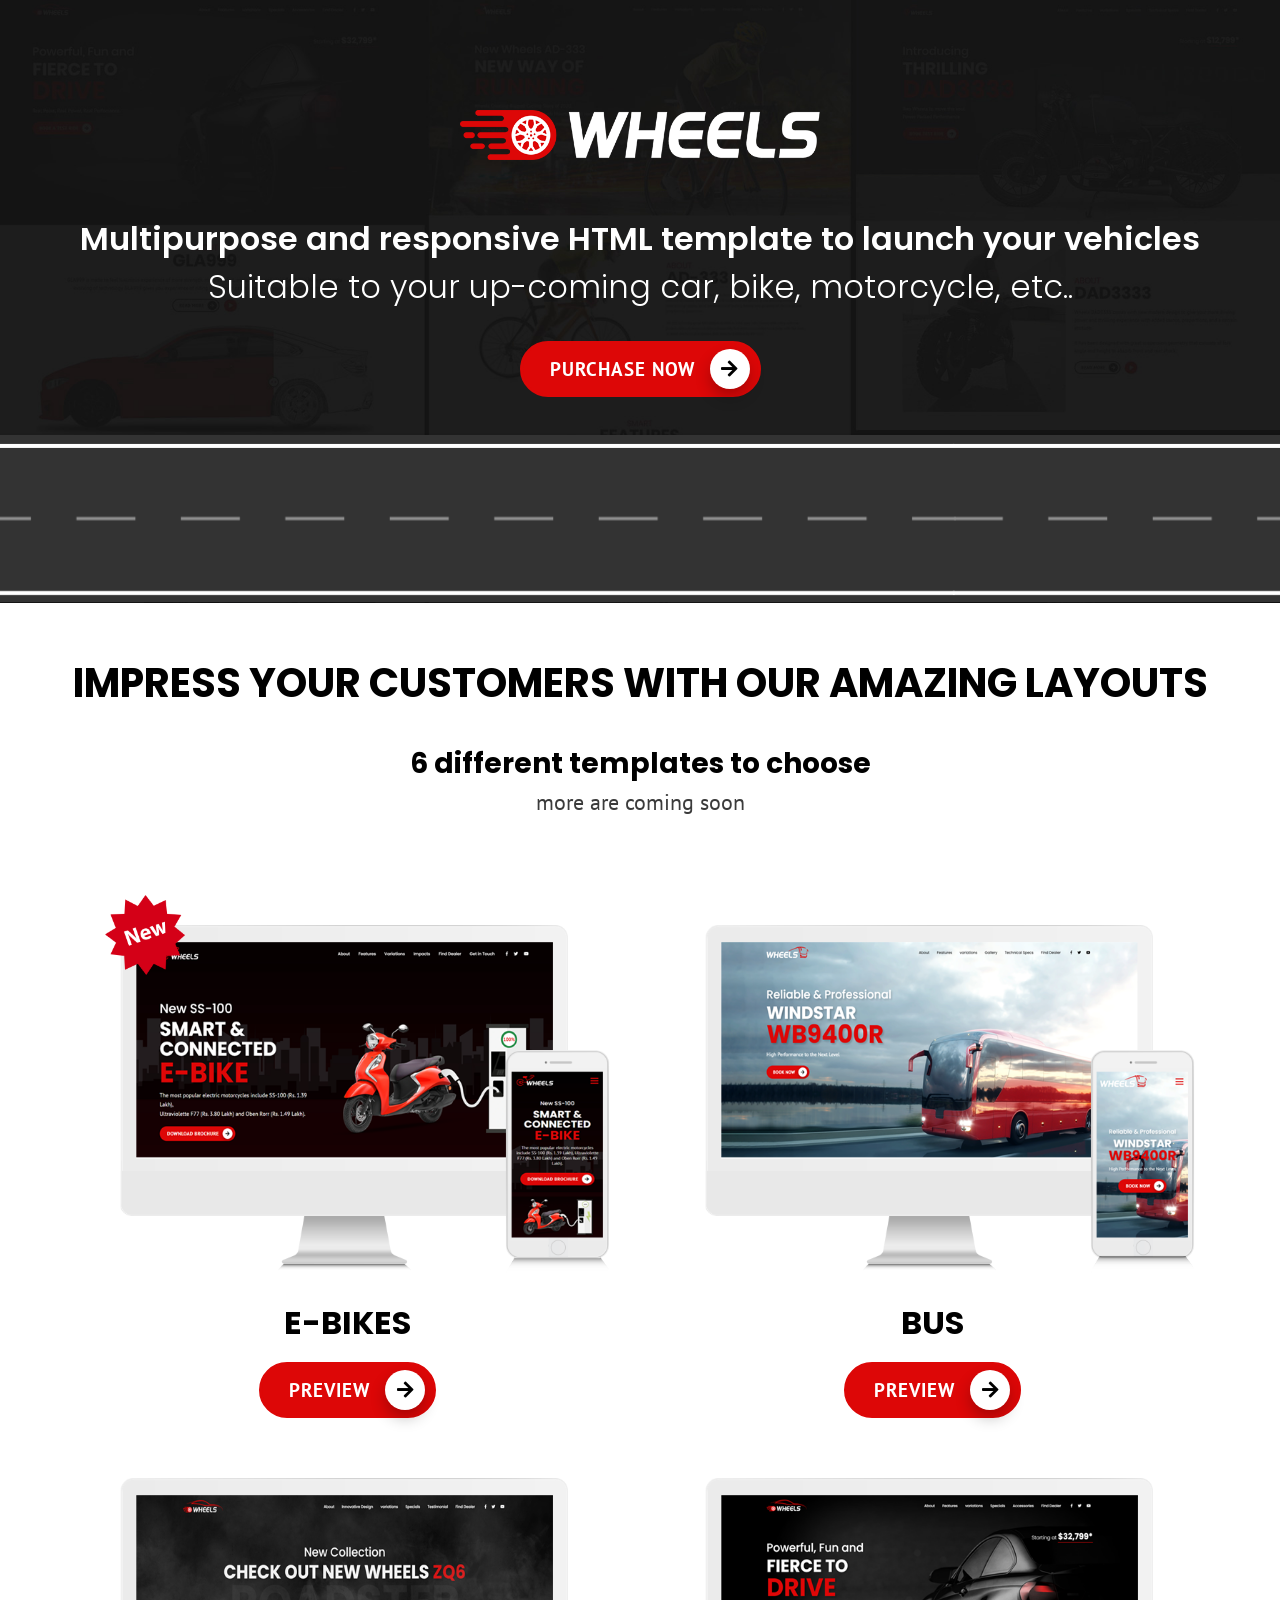
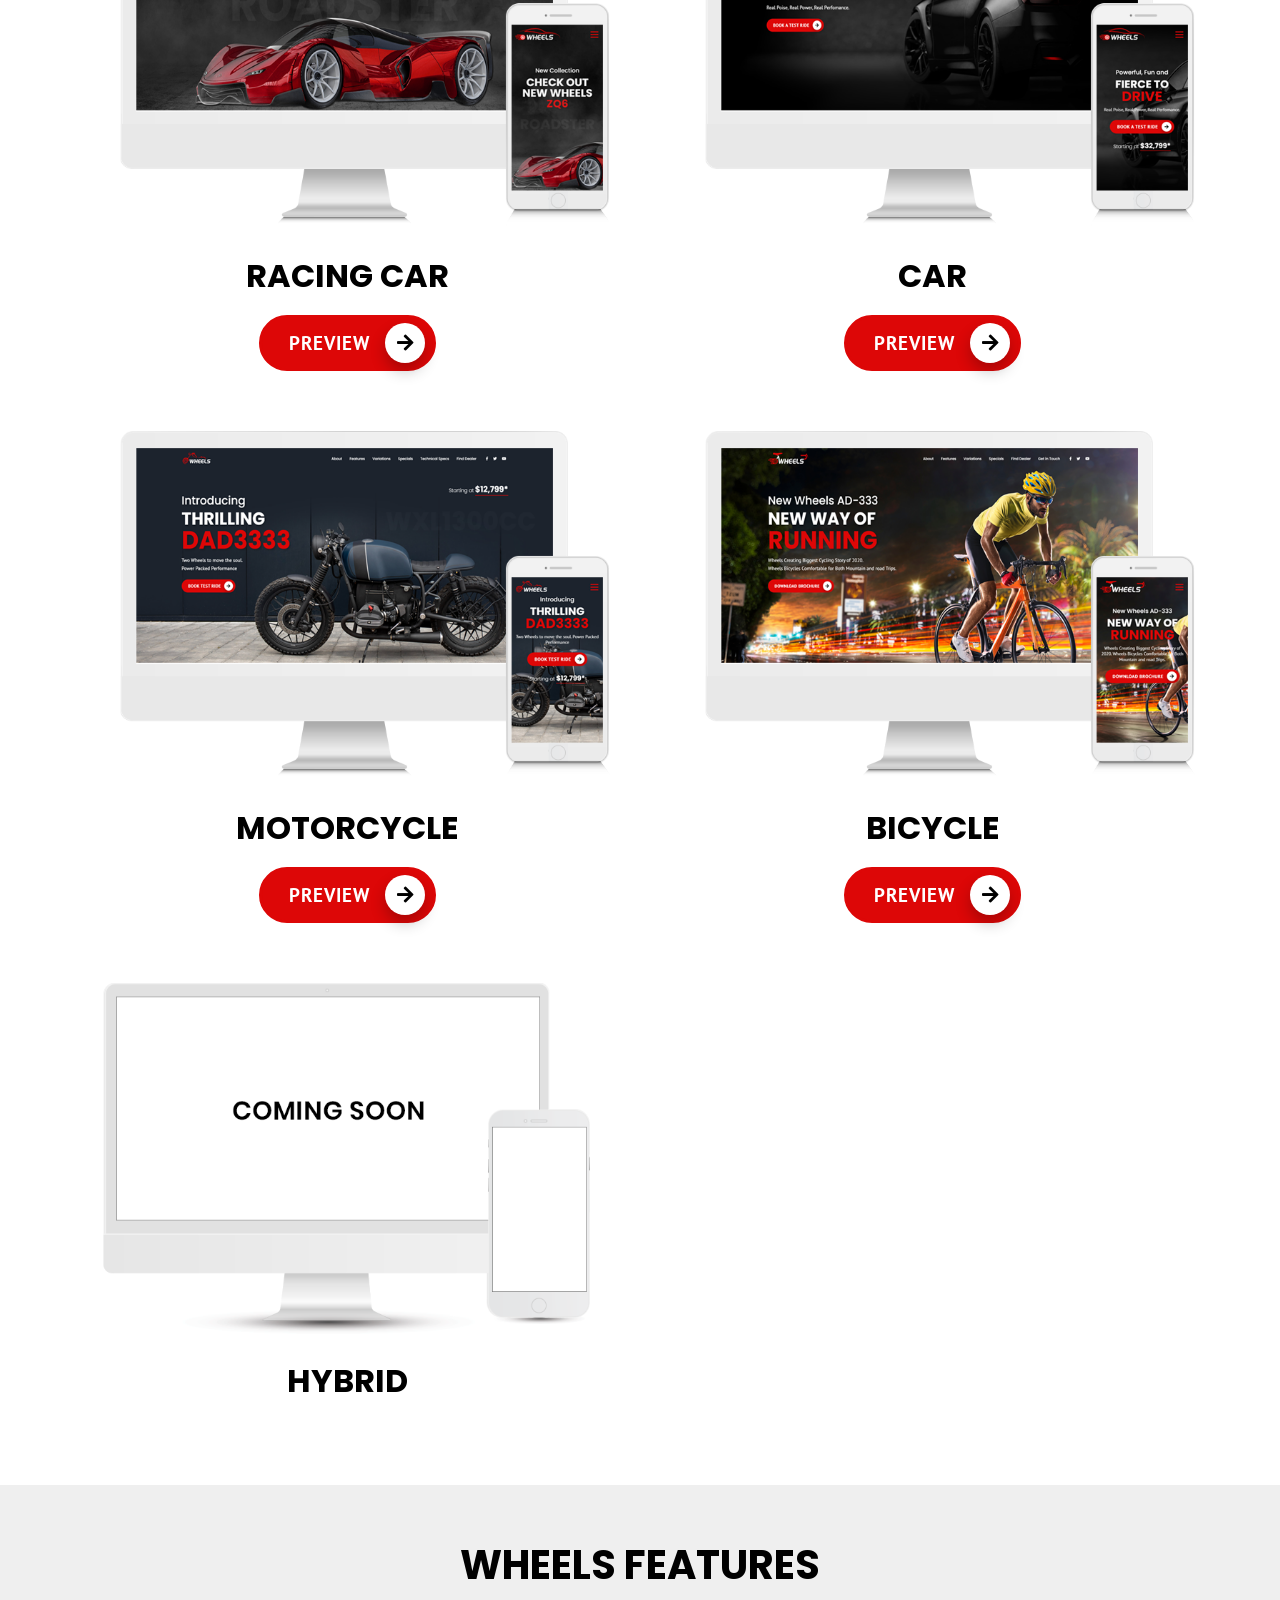
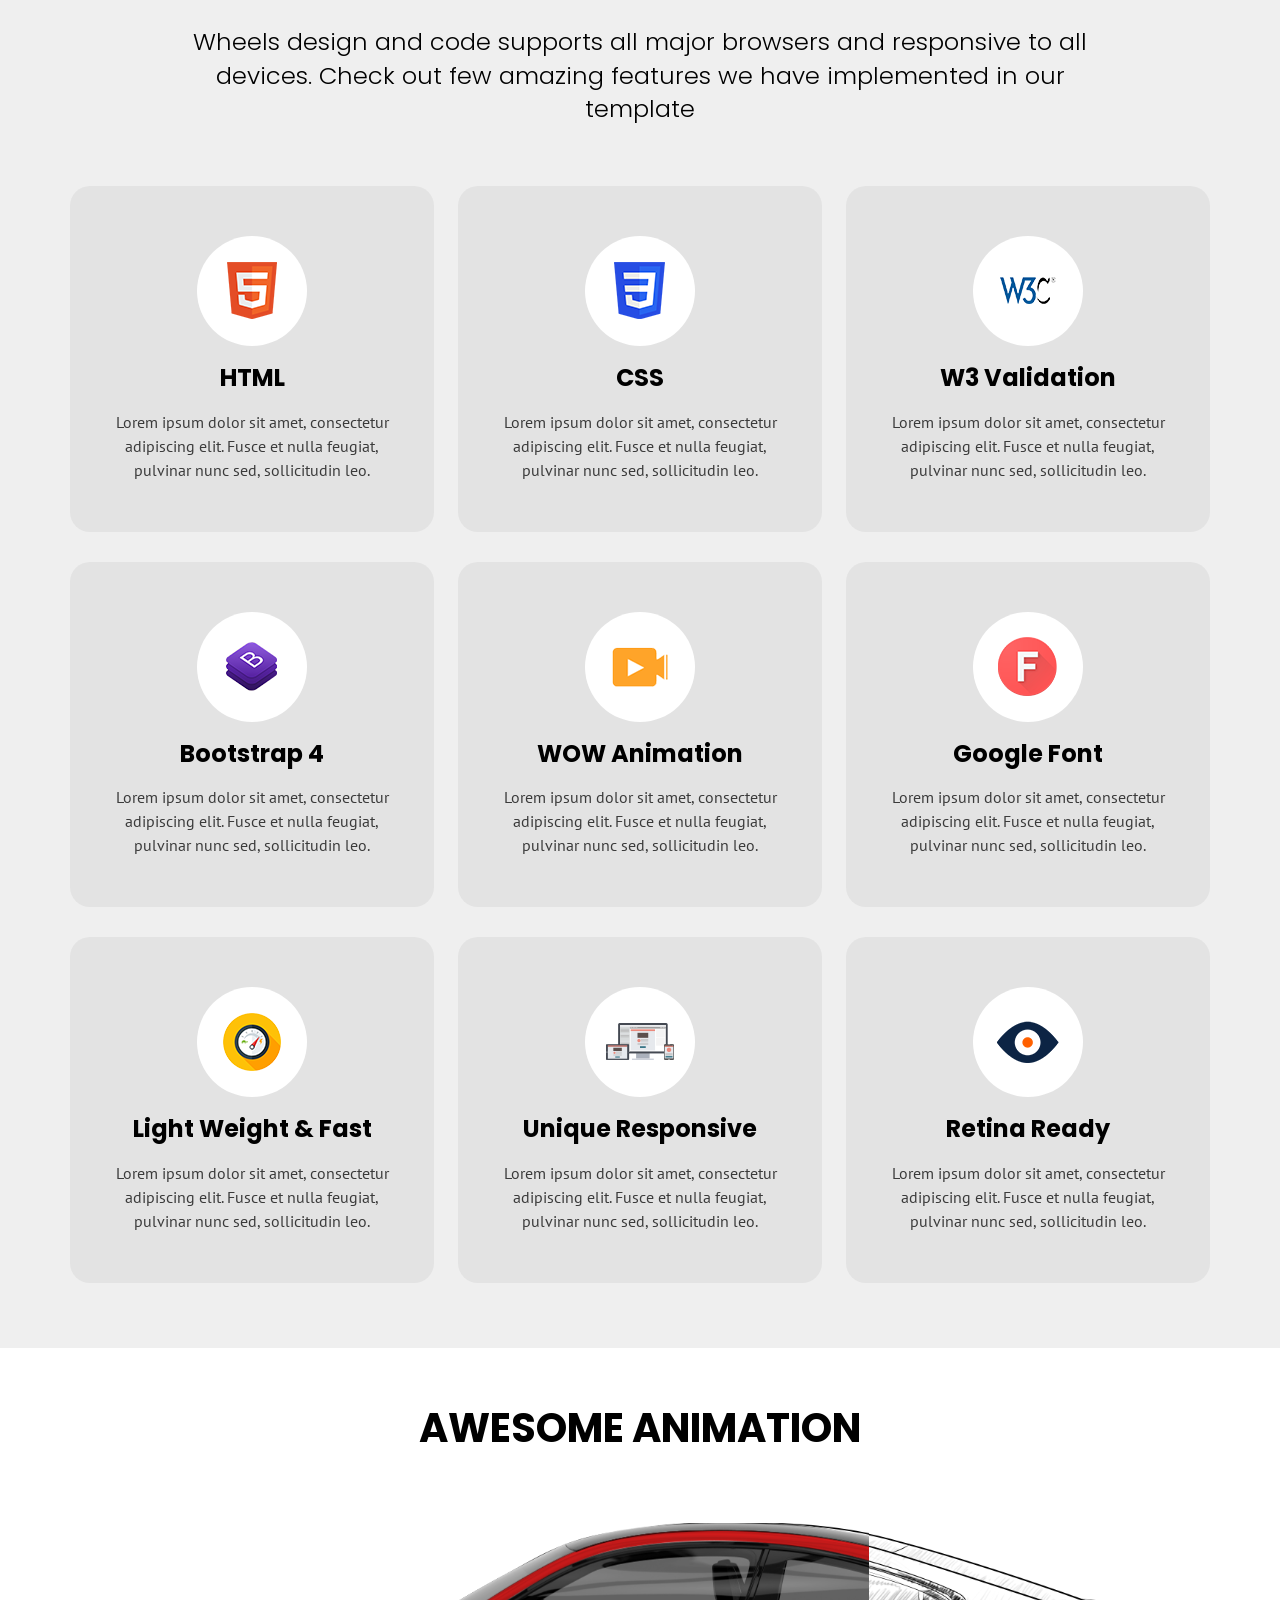
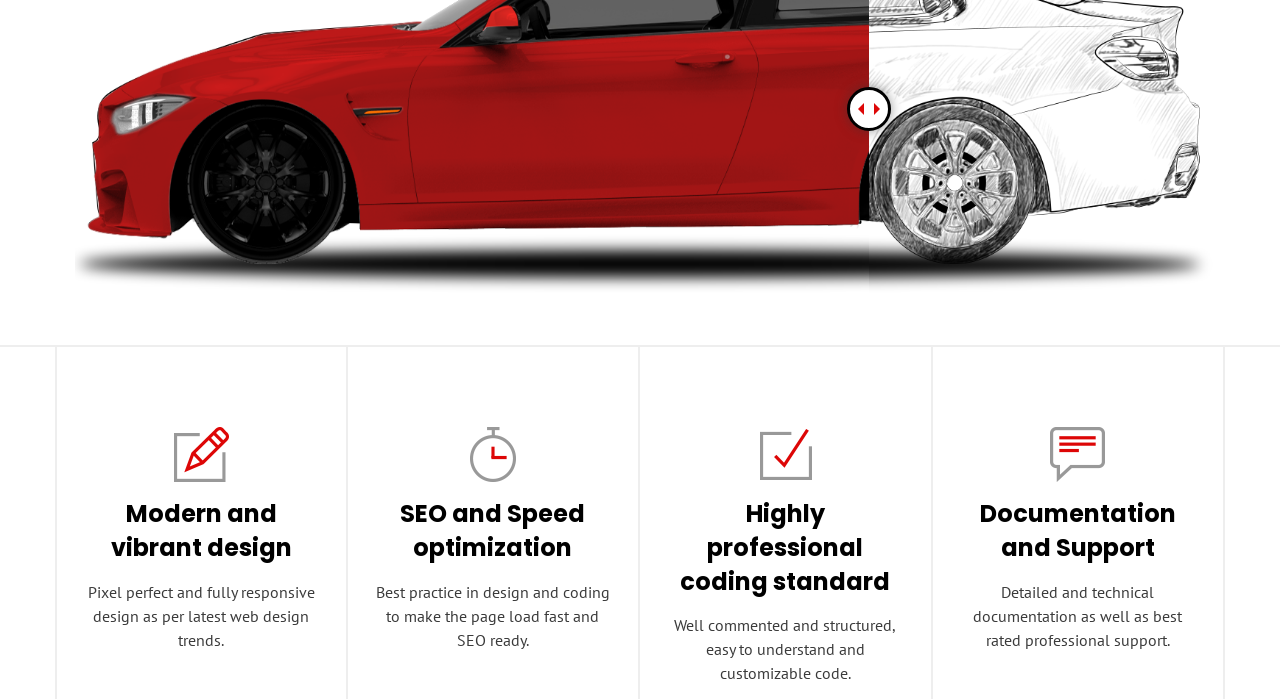
==== commit 4ff79b1c: "Initial HEROMRF website commit" ====
--- a/wheels.stylox.design/intro/index.html
+++ b/wheels.stylox.design/intro/index.html
@@ -13,8 +13,8 @@
     <meta name="viewport" content="width=device-width, initial-scale=1, minimum-scale=1.0, shrink-to-fit=no">
 
     <!-- favicon & bookmark -->
-    <link rel="shortcut icon" href="images/favicon.ico" type="image/x-icon">
-    <link rel="icon" href="images/favicon.ico" type="image/x-icon">
+    <link rel="shortcut icon" href="../images/gallery/22fa19ff13dc151410142bdea885073b-removebg-preview.png" type="image/png">
+    <link rel="icon" href="../images/gallery/22fa19ff13dc151410142bdea885073b-removebg-preview.png" type="image/png">
 
     <!-- Web Fonts  -->
     <link href="https://fonts.googleapis.com/css?family=PT+Sans:400,700&amp;display=swap" rel="stylesheet"> 
@@ -407,7 +407,7 @@
             <div class="container">
                 <div class="row">
                     <div class="col-md-12">
-                        <div class="copyright">© 2025 Wheels. Design & Developed by <a target="_blank" href="http://stylox.design/">StyloxDesign</a>.</div>
+                        <div class="copyright">© 2025 Wheels.</div>
                     </div>
                 </div>
             </div>
